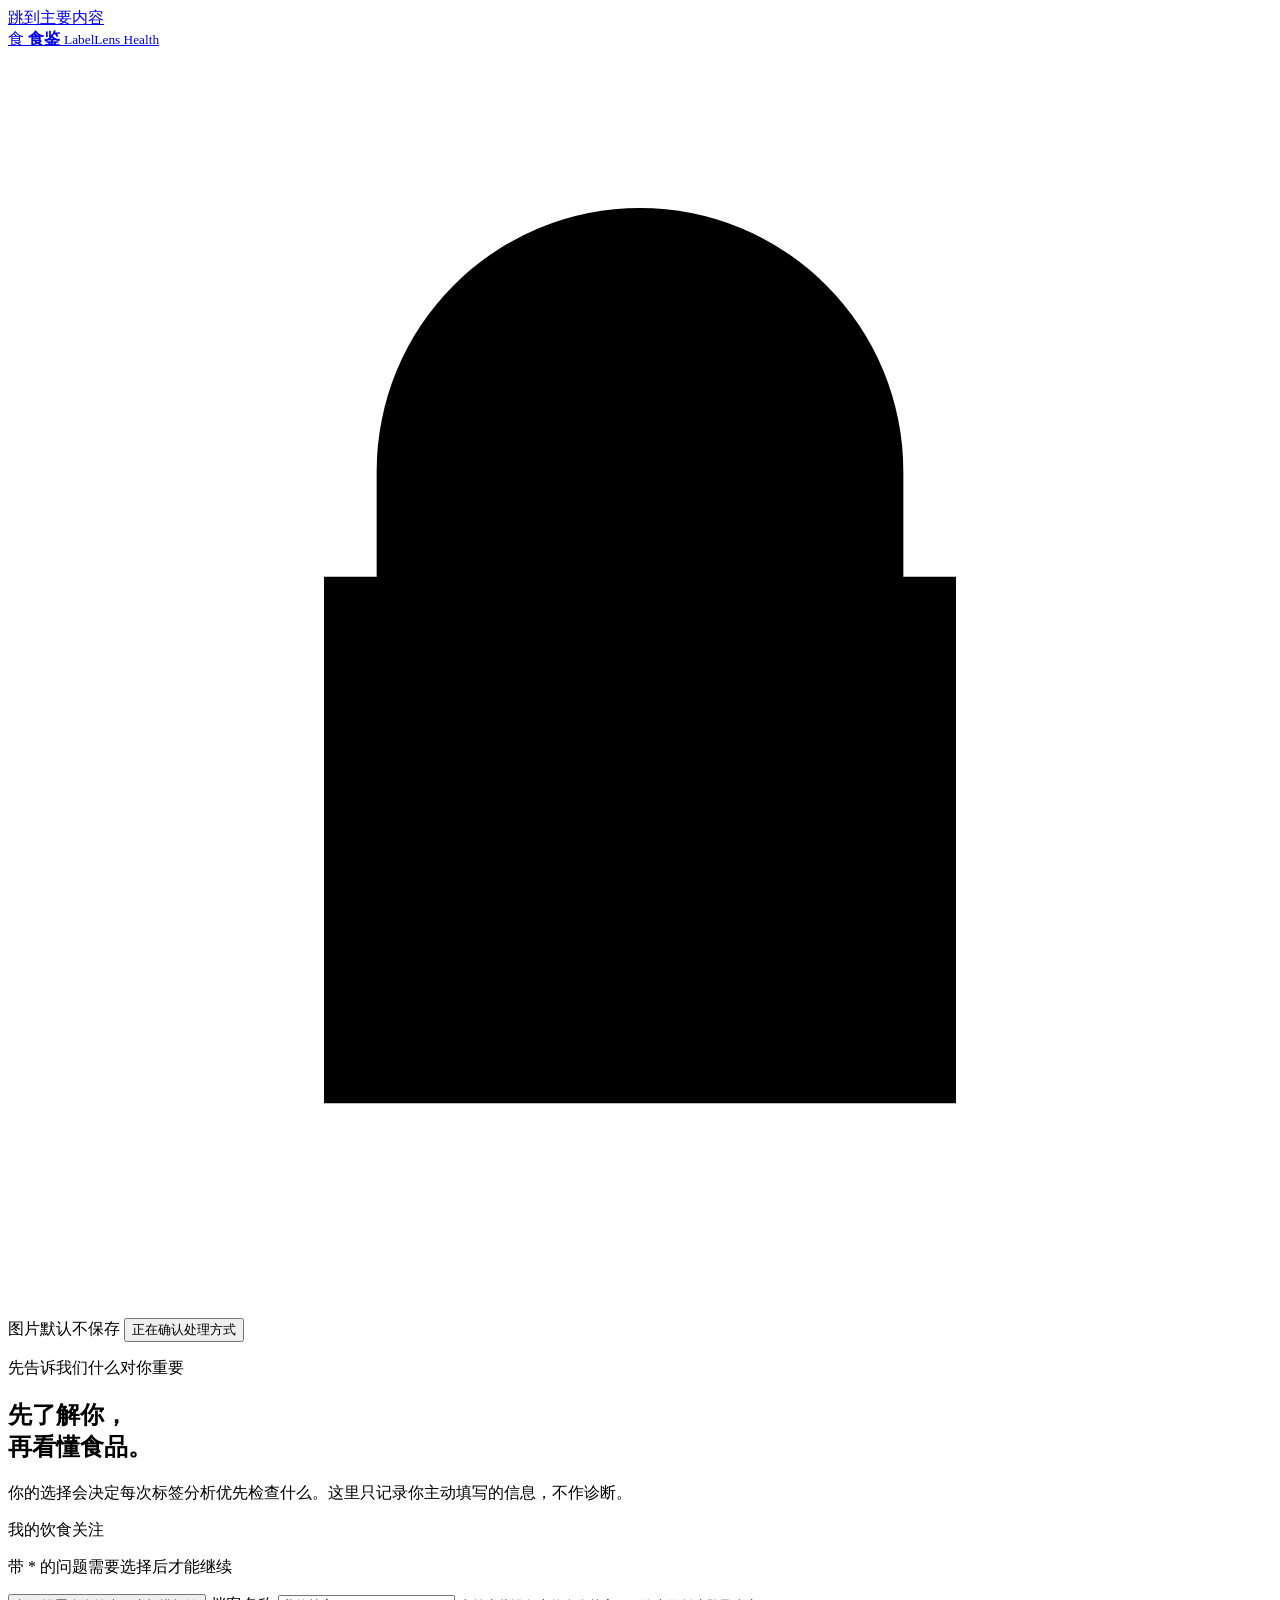
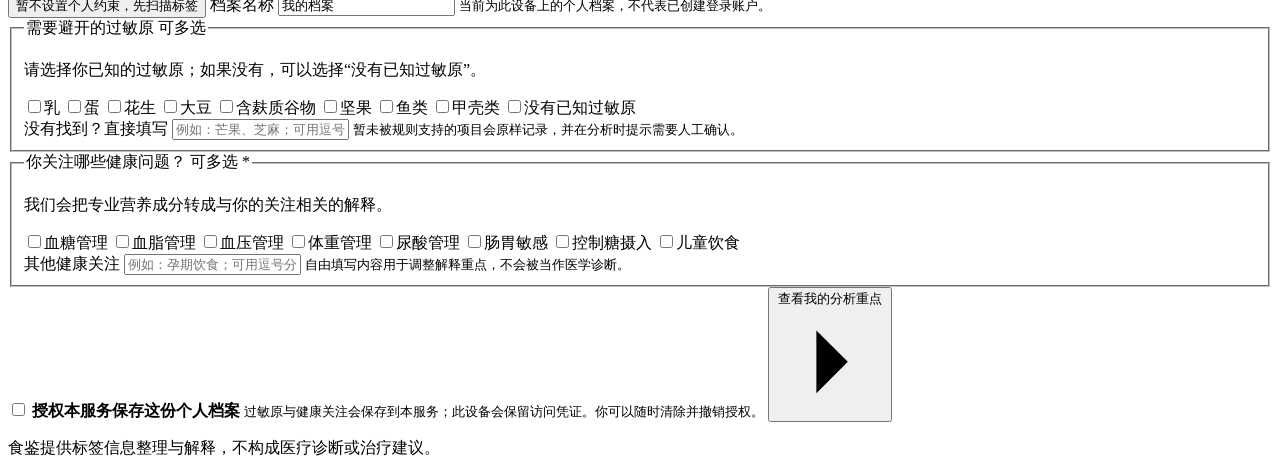
==== src/food_label_agent/web/static/index.html @ febf92be "Harden production safety and alternative evidence" ====
<!--
THESIS: 食鉴把一次食品标签识别变成轻盈、可回看的个人检查流程，拒绝把复杂安全判断压成一个分数。
OWN-WORLD: Bright health-log surfaces use soft white cards, charcoal type, acid-lime actions, and small cyan/coral/lilac data accents on a pale cool canvas.
STORY: The user sets constraints, scans a label, confirms the evidence, then reads the result in plain language.
FIRST VIEWPORT: The profile step leads with one clear promise and a compact two-column setup card; the scan step leads with a vivid lime action and a large label workspace.
FORM: Rounded mobile-health cards, gentle separators, compact pills, and a floating bottom dock make every state feel like one calm personal dashboard.
-->
<!doctype html>
<html lang="zh-CN">
  <head>
    <meta charset="utf-8">
    <meta name="viewport" content="width=device-width, initial-scale=1">
    <meta name="description" content="上传食品标签，确认识别文字，再进行基于证据的健康信息解释。">
    <title>食鉴 · 食品标签健康解释</title>
    <link rel="icon" href="/static/favicon.svg" type="image/svg+xml">
    <link rel="stylesheet" href="/static/styles.css?v=health-dashboard-11">
    <script src="/static/app.js?v=health-dashboard-11" defer></script>
  </head>
  <body>
    <a class="skip-link" href="#main-content">跳到主要内容</a>

    <header class="topbar">
      <a class="brand" href="/" aria-label="食鉴首页">
        <span class="brand-mark" aria-hidden="true">食</span>
        <span>
          <strong>食鉴</strong>
          <small>LabelLens Health</small>
        </span>
      </a>

      <div class="topbar-status" aria-label="平台状态">
        <span class="privacy-mark" data-privacy-status>
          <svg viewBox="0 0 24 24" aria-hidden="true">
            <path d="M7 10V8a5 5 0 0 1 10 0v2m-11 0h12v10H6V10Zm6 4v3" />
          </svg>
          图片默认不保存
        </span>
        <button class="demo-mark" id="ocr-status" type="button" aria-label="重新检测图片处理方式">正在确认处理方式</button>
      </div>
    </header>

    <main id="main-content" tabindex="-1">
      <section class="profile-onboarding" id="profile-onboarding" aria-labelledby="profile-title">
        <div class="profile-intro">
          <p class="eyebrow">先告诉我们什么对你重要</p>
          <h1 id="profile-title">先了解你，<br>再看懂食品。</h1>
          <p>你的选择会决定每次标签分析优先检查什么。这里只记录你主动填写的信息，不作诊断。</p>
        </div>

        <form class="profile-form" id="profile-form" novalidate>
          <div class="profile-form-heading">
            <span>我的饮食关注</span>
            <p>带 * 的问题需要选择后才能继续</p>
          </div>
          <button class="text-button profile-skip" id="skip-profile-setup" type="button">
            暂不设置个人约束，先扫描标签
          </button>

          <label class="profile-name-field" for="profile-name">
            <span>档案名称</span>
            <input id="profile-name" name="profile-name" type="text" maxlength="32" value="我的档案" autocomplete="nickname">
            <small>当前为此设备上的个人档案，不代表已创建登录账户。</small>
          </label>

          <fieldset class="profile-fieldset">
            <legend>需要避开的过敏原 <span>可多选</span></legend>
            <p class="field-question">请选择你已知的过敏原；如果没有，可以选择“没有已知过敏原”。</p>
            <div class="choice-grid choice-grid--allergens">
              <label class="choice-chip"><input type="checkbox" name="profile-allergen" value="milk"><span>乳</span></label>
              <label class="choice-chip"><input type="checkbox" name="profile-allergen" value="egg"><span>蛋</span></label>
              <label class="choice-chip"><input type="checkbox" name="profile-allergen" value="peanut"><span>花生</span></label>
              <label class="choice-chip"><input type="checkbox" name="profile-allergen" value="soy"><span>大豆</span></label>
              <label class="choice-chip"><input type="checkbox" name="profile-allergen" value="gluten"><span>含麸质谷物</span></label>
              <label class="choice-chip"><input type="checkbox" name="profile-allergen" value="tree_nut"><span>坚果</span></label>
              <label class="choice-chip"><input type="checkbox" name="profile-allergen" value="fish"><span>鱼类</span></label>
              <label class="choice-chip"><input type="checkbox" name="profile-allergen" value="crustacean"><span>甲壳类</span></label>
              <label class="choice-chip choice-chip--none"><input type="checkbox" id="no-known-allergens" value="none"><span>没有已知过敏原</span></label>
            </div>
            <label class="custom-entry" for="custom-allergens">
              <span>没有找到？直接填写</span>
              <input id="custom-allergens" type="text" maxlength="160" placeholder="例如：芒果、芝麻；可用逗号分隔">
              <small>暂未被规则支持的项目会原样记录，并在分析时提示需要人工确认。</small>
            </label>
          </fieldset>

          <fieldset class="profile-fieldset">
            <legend>你关注哪些健康问题？ <span>可多选 *</span></legend>
            <p class="field-question">我们会把专业营养成分转成与你的关注相关的解释。</p>
            <div class="choice-grid choice-grid--health">
              <label class="choice-chip"><input type="checkbox" name="health-concern" value="blood_sugar"><span>血糖管理</span></label>
              <label class="choice-chip"><input type="checkbox" name="health-concern" value="blood_lipids"><span>血脂管理</span></label>
              <label class="choice-chip"><input type="checkbox" name="health-concern" value="blood_pressure"><span>血压管理</span></label>
              <label class="choice-chip"><input type="checkbox" name="health-concern" value="weight"><span>体重管理</span></label>
              <label class="choice-chip"><input type="checkbox" name="health-concern" value="uric_acid"><span>尿酸管理</span></label>
              <label class="choice-chip"><input type="checkbox" name="health-concern" value="gut"><span>肠胃敏感</span></label>
              <label class="choice-chip"><input type="checkbox" name="health-concern" value="sugar_control"><span>控制糖摄入</span></label>
              <label class="choice-chip"><input type="checkbox" name="health-concern" value="child"><span>儿童饮食</span></label>
            </div>
            <label class="custom-entry" for="custom-health-concerns">
              <span>其他健康关注</span>
              <input id="custom-health-concerns" type="text" maxlength="160" placeholder="例如：孕期饮食；可用逗号分隔">
              <small>自由填写内容用于调整解释重点，不会被当作医学诊断。</small>
            </label>
          </fieldset>

          <label class="profile-consent" for="remember-profile">
            <input id="remember-profile" type="checkbox">
            <span>
              <strong>授权本服务保存这份个人档案</strong>
              <small>过敏原与健康关注会保存到本服务；此设备会保留访问凭证。你可以随时清除并撤销授权。</small>
            </span>
          </label>
          <p class="profile-error" id="profile-error" hidden role="alert"></p>
          <button class="button button--primary profile-submit" type="submit">
            <span id="profile-submit-label">查看我的分析重点</span>
            <svg viewBox="0 0 24 24" aria-hidden="true"><path d="m9 5 7 7-7 7" /></svg>
          </button>
        </form>
      </section>

      <section class="advice-preview" id="advice-preview" hidden aria-labelledby="advice-title">
        <div class="advice-heading">
          <p class="eyebrow">个人分析方案</p>
          <h1 id="advice-title">我们会这样<br>帮你看标签。</h1>
          <p>这是根据你的选择生成的分析重点。拍摄具体食品后，才能判断标签是否与你的设置冲突。</p>
        </div>
        <div class="advice-sheet">
          <div class="advice-profile-line">
            <span id="advice-profile-name">我的档案</span>
            <button class="text-button" id="edit-profile-from-advice" type="button">返回修改</button>
          </div>
          <section aria-labelledby="advice-allergen-title">
            <h2 id="advice-allergen-title">首先检查必须避开的成分</h2>
            <div class="profile-tag-list" id="advice-allergens"></div>
          </section>
          <section aria-labelledby="advice-focus-title">
            <h2 id="advice-focus-title">重点读懂这些信息</h2>
            <div class="focus-list" id="advice-focus-list"></div>
          </section>
          <p class="advice-boundary">这些提示用于帮助你阅读标签，不构成医疗诊断、治疗建议或个体化营养处方。</p>
          <button class="button button--primary" id="continue-to-scan" type="button">
            按这些设置开始识别
            <svg viewBox="0 0 24 24" aria-hidden="true"><path d="m9 5 7 7-7 7" /></svg>
          </button>
        </div>
      </section>

      <div class="hero-layout" id="hero-layout" hidden>
        <section class="intro" aria-labelledby="page-title">
          <p class="eyebrow">食品标签解释</p>
          <h1 id="page-title">看懂标签，<br>再决定吃什么。</h1>
          <p class="intro-copy">确认本次使用的个人设置，再拍下配料表进行识别。</p>
          <section class="scan-profile-summary" aria-labelledby="scan-profile-title">
            <div>
              <span>本次分析依据</span>
              <h2 id="scan-profile-title">我的档案</h2>
            </div>
            <button class="text-button" id="edit-profile-from-scan" type="button">修改</button>
            <dl>
              <div><dt>需要避开</dt><dd id="scan-allergen-summary">待设置</dd></div>
              <div><dt>健康关注</dt><dd id="scan-health-summary">待设置</dd></div>
            </dl>
          </section>
          <button class="button button--hero" id="hero-upload-button" type="button">
            拍照或上传标签
            <svg viewBox="0 0 24 24" aria-hidden="true"><path d="m9 5 7 7-7 7" /></svg>
          </button>
          <p class="intro-note">支持配料表、营养成分表与过敏原提示</p>
        </section>

        <section class="workbench" id="workspace" aria-label="食品标签上传与校对工作区">
        <div class="proof-column">
          <div class="proof-header">
            <div>
              <span class="section-index">01</span>
              <h2 id="proof-title">把标签放进来</h2>
            </div>
            <span class="proof-state" id="proof-state">等待图片</span>
          </div>

          <div class="proof-sheet" id="proof-sheet">
            <div class="crop-mark crop-mark--tl" aria-hidden="true"></div>
            <div class="crop-mark crop-mark--tr" aria-hidden="true"></div>
            <div class="crop-mark crop-mark--bl" aria-hidden="true"></div>
            <div class="crop-mark crop-mark--br" aria-hidden="true"></div>

            <label class="drop-zone" id="drop-zone" for="label-image">
              <input
                id="label-image"
                name="image"
                type="file"
                accept="image/jpeg,image/png,image/webp,image/heic,image/heif"
              >
              <span class="package-visual" aria-hidden="true">
                <img src="/static/assets/label-pouch.png?v=editorial-bento-1" alt="" width="1122" height="1402" loading="lazy" decoding="async">
              </span>
              <span class="upload-copy">
                <span class="upload-symbol" aria-hidden="true">
                  <svg viewBox="0 0 32 32">
                    <path d="M16 22V6m0 0-6 6m6-6 6 6M6 20v6h20v-6" />
                  </svg>
                </span>
                <strong>拍照或上传</strong>
                <span>让配料文字清晰入镜</span>
                <span class="file-rules">JPG · PNG · WEBP · HEIC · 最大 10 MB</span>
              </span>
            </label>

            <div class="image-stage" id="image-stage" hidden>
              <img
                id="label-preview"
                src="[data-uri]"
                alt="待识别的食品标签预览"
              >
              <div class="annotation-layer" id="annotation-layer" aria-label="OCR 字段位置"></div>
              <a
                class="view-full-image"
                id="view-full-image"
                href="[data-uri]"
                target="_blank"
                rel="noopener noreferrer"
              >查看完整原图</a>
              <button class="replace-image" id="replace-image" type="button">更换图片</button>
            </div>

            <div class="processing" id="processing" hidden aria-live="polite">
              <span class="processing-line" aria-hidden="true"></span>
              <strong>正在建立标签校样</strong>
              <span>读取版面、配料和过敏原声明…</span>
            </div>
          </div>

          <div class="proof-footnotes">
            <p class="proof-note" id="ocr-proof-note"><strong>演示版</strong> · OCR 结果仅用于测试交互</p>
            <p class="privacy-note" data-privacy-status>图片默认不保存</p>
          </div>

          <div class="error-state" id="error-state" hidden role="alert">
            <strong>没有完成识别</strong>
            <p id="error-message"></p>
            <button class="text-button" id="retry-button" type="button">重新尝试</button>
          </div>
        </div>

        <aside class="review-rail" id="review-rail" aria-labelledby="review-title" hidden>
          <div class="review-heading">
            <h2 id="review-title">确认识别文字</h2>
            <span class="review-count" id="review-count">0 项</span>
          </div>

          <form id="confirmation-form" hidden novalidate>
            <div class="field-list" id="field-list"></div>

            <div class="confirmation-actions">
              <button class="button button--primary" id="confirm-button" type="submit">
                确认识别文字
                <svg viewBox="0 0 24 24" aria-hidden="true">
                  <path d="m9 5 7 7-7 7" />
                </svg>
              </button>
            </div>
          </form>

          <div class="result-state" id="result-state" hidden tabindex="-1">
            <span class="result-symbol" aria-hidden="true">✓</span>
            <div>
              <h3>识别文字已确认</h3>
              <p id="result-message">已完成确认。</p>
            </div>
          </div>

          <div class="rail-error" id="rail-error" hidden role="alert" tabindex="-1">
            <strong>这一步没有完成</strong>
            <p id="rail-error-message"></p>
          </div>

          <section class="constraint-step" id="constraint-step" hidden aria-labelledby="constraint-title">
            <div class="step-context-row">
              <p class="step-context">标签文字已确认 · 下一步</p>
              <button class="step-back" id="edit-label" type="button">
                <svg viewBox="0 0 24 24" aria-hidden="true"><path d="m15 5-7 7 7 7" /></svg>
                返回编辑标签
              </button>
            </div>
            <h2 id="constraint-title">本次使用这些设置</h2>
            <p class="constraint-intro">以下内容来自你的个人档案。确认无误后直接检查当前标签。</p>
            <dl class="constraint-profile-summary">
              <div>
                <dt>需要避开</dt>
                <dd id="constraint-allergen-summary-text">待设置</dd>
              </div>
              <div>
                <dt>健康关注</dt>
                <dd id="health-focus-summary-text">待设置</dd>
              </div>
            </dl>
            <form id="constraint-form">
              <fieldset class="constraint-options" hidden>
                <legend class="sr-only">选择需要避开的过敏原</legend>
                <label class="constraint-option">
                  <input type="checkbox" name="constraint" value="milk">
                  <span>乳</span>
                </label>
                <label class="constraint-option">
                  <input type="checkbox" name="constraint" value="egg">
                  <span>蛋</span>
                </label>
                <label class="constraint-option">
                  <input type="checkbox" name="constraint" value="peanut">
                  <span>花生</span>
                </label>
                <label class="constraint-option">
                  <input type="checkbox" name="constraint" value="soy">
                  <span>大豆</span>
                </label>
                <label class="constraint-option">
                  <input type="checkbox" name="constraint" value="gluten">
                  <span>麸质</span>
                </label>
                <label class="constraint-option">
                  <input type="checkbox" name="constraint" value="tree_nut">
                  <span>坚果</span>
                </label>
                <label class="constraint-option">
                  <input type="checkbox" name="constraint" value="fish">
                  <span>鱼类</span>
                </label>
                <label class="constraint-option">
                  <input type="checkbox" name="constraint" value="crustacean">
                  <span>甲壳类</span>
                </label>
              </fieldset>
              <fieldset class="nutrition-limit" id="nutrition-limit" hidden>
                <legend>营养上限 <span>可选</span></legend>
                <div class="nutrition-limit-grid">
                  <label>
                    <span>营养成分</span>
                    <select id="nutrition-key" name="nutrition-key">
                      <option value="">不设置</option>
                    </select>
                  </label>
                  <label>
                    <span>不超过</span>
                    <span class="measurement-input">
                      <input id="nutrition-threshold" name="nutrition-threshold" type="number" min="0" step="any" inputmode="decimal" disabled>
                      <output id="nutrition-unit">无</output>
                    </span>
                  </label>
                </div>
                <p id="nutrition-basis-note">按已确认包装口径比较，不自动换算。</p>
              </fieldset>
              <section class="memory-control" aria-labelledby="memory-title" hidden>
                <label class="memory-opt-in" for="remember-constraints">
                  <input id="remember-constraints" type="checkbox">
                  <span>
                    <strong id="memory-title">在此设备记住这些约束</strong>
                    <small>仅保存你明确选择的项目，不保存图片、对话或系统推断。</small>
                  </span>
                </label>
                <div class="memory-saved" id="memory-saved" hidden>
                  <div class="memory-saved-heading">
                    <strong>已保存的约束</strong>
                    <button class="text-button" id="revoke-memory" type="button">清除全部并撤销授权</button>
                  </div>
                  <ul id="memory-list"></ul>
                </div>
                <p class="memory-status" id="memory-status" role="status"></p>
              </section>
              <p class="constraint-error" id="constraint-error" hidden>请至少选择一项。</p>
              <button class="button button--primary" id="evaluate-button" type="submit">
                <span id="evaluate-button-label">使用这些设置检查</span>
                <svg viewBox="0 0 24 24" aria-hidden="true"><path d="m9 5 7 7-7 7" /></svg>
                <span
                  class="evaluation-progress"
                  id="evaluation-progress"
                  role="progressbar"
                  aria-label="结论评估进度"
                  aria-valuemin="0"
                  aria-valuemax="100"
                  aria-valuenow="0"
                  hidden
                ></span>
              </button>
              <button class="text-button constraint-profile-edit" id="modify-profile-in-review" type="button">修改个人设置</button>
            </form>
          </section>

          <section class="safety-result" id="safety-result" hidden tabindex="-1" aria-labelledby="safety-title">
            <div class="risk-heading">
              <span class="risk-symbol" id="risk-symbol" aria-hidden="true">!</span>
              <div>
                <p class="risk-kicker" id="risk-kicker">规则评估结果</p>
                <h2 id="safety-title">当前信息不足</h2>
              </div>
            </div>
            <p class="risk-summary" id="risk-summary"></p>
            <section class="decision-support" aria-label="食用量换算与关键营养信息">
              <div class="portion-guidance">
                <p id="portion-kind">正在判断份量来源</p>
                <strong id="portion-value">正在读取标签份量</strong>
                <span id="portion-note">这里只按包装标示口径换算，不提供个体化食用量建议。</span>
                <label class="portion-category-prompt" id="portion-category-prompt" for="portion-category" hidden>
                  <span>替代品食品类别</span>
                  <select id="portion-category" aria-describedby="portion-note"></select>
                </label>
                <dl class="portion-evidence">
                  <div>
                    <dt>包装信息</dt>
                    <dd id="portion-package-note">正在核对</dd>
                  </div>
                  <div>
                    <dt>换算依据</dt>
                    <dd id="portion-confidence">正在核对</dd>
                  </div>
                </dl>
                <div class="portion-controls" id="portion-controls" hidden>
                  <div class="portion-presets" id="portion-presets" aria-label="快速选择食用份量">
                    <button type="button" data-portion-multiplier="0.5">半个标示口径</button>
                    <button type="button" data-portion-multiplier="1">标示口径</button>
                    <button type="button" data-portion-multiplier="2">两倍标示口径</button>
                  </div>
                  <label class="portion-input-label" for="portion-amount">
                    <span>本次吃多少</span>
                    <span class="portion-input-wrap">
                      <input id="portion-amount" type="number" inputmode="decimal" autocomplete="off" aria-describedby="portion-error portion-assessment">
                      <span id="portion-unit" aria-hidden="true">克</span>
                    </span>
                  </label>
                  <p class="portion-error" id="portion-error" role="alert" hidden></p>
                  <p class="portion-assessment" id="portion-assessment" role="status" hidden></p>
                </div>
              </div>
              <div class="nutrition-snapshot">
                <div class="nutrition-snapshot-heading">
                  <h3>与你关注相关的标签数值</h3>
                  <span id="nutrition-basis-label">等待标签口径</span>
                </div>
                <div class="nutrition-stat-list" id="nutrition-stat-list"></div>
                <p class="nutrition-stat-empty" id="nutrition-stat-empty" hidden></p>
              </div>
            </section>
            <h3 class="decision-reason-title">为什么是这个结论</h3>
            <dl class="risk-facts">
              <div>
                <dt>标签事实</dt>
                <dd id="matched-text">未显示</dd>
              </div>
              <div>
                <dt>与你的设置</dt>
                <dd id="matched-constraint">未显示</dd>
              </div>
              <div>
                <dt>证据位置</dt>
                <dd id="matched-location">未显示</dd>
              </div>
            </dl>
            <div class="additional-findings" id="additional-findings" hidden></div>
            <section class="additive-results" id="additive-results" aria-labelledby="additive-results-title" hidden>
              <div class="additive-results-heading">
                <h3 id="additive-results-title">添加剂说明</h3>
                <span id="additive-results-count">0 项</span>
              </div>
              <p class="additive-results-summary">先看健康结论：在对应食品类别中按 GB 2760 规定用量使用的添加剂，不应仅因名称出现就判断“有害”。下方分别说明能否按标准放心食用，以及需要注意的边界。</p>
              <div id="additive-result-list"></div>
            </section>
            <section class="claim-results" id="claim-results" aria-labelledby="claim-results-title" hidden>
              <div class="claim-results-heading">
                <h3 id="claim-results-title">包装声称核对</h3>
                <span id="claim-results-count">0 项</span>
              </div>
              <div class="claim-result-list" id="claim-result-list"></div>
            </section>
            <div class="evidence-panel" id="evidence-panel">
              <details id="evidence-details">
                <summary>
                  <span>查看判断依据</span>
                  <span class="evidence-status" id="evidence-status">正在核对</span>
                </summary>
                <div class="evidence-body">
                  <p class="evidence-intro" id="evidence-intro"></p>
                  <ol class="citation-list" id="citation-list"></ol>
                  <p class="evidence-empty" id="evidence-empty" role="status" hidden></p>
                </div>
              </details>
            </div>
            <p class="scope-note" id="scope-note">结果仅基于当前已确认标签，不等于医疗建议或绝对安全保证。</p>
            <section class="alternative-discovery" id="alternative-discovery" hidden aria-labelledby="alternative-title">
              <div class="alternative-heading">
                <div>
                  <p>同一套约束 · 独立复核</p>
                  <h3 id="alternative-title">通过约束复核的同用途备选</h3>
                </div>
                <span id="alternative-count">尚未查找</span>
              </div>
              <p class="alternative-intro">系统会根据当前商品自动确定替代用途，先找同类别商品，不足时再扩展到相近食用场景。优先使用已复核的品牌官网和中国大陆官方旗舰店资料，数据较少的类别会补充有标签图像和版本记录的实时目录。每件候选仍会重新检查你的硬性约束；营养数据只用于解释排序，不会因为少列一个非强制营养项目就直接淘汰。</p>
              <div class="alternative-target" id="alternative-target">
                <span>本次替代目标</span>
                <strong id="alternative-target-name">正在根据标签识别</strong>
                <p id="alternative-target-reason">识别完成后将自动查找，不需要你先选类别。</p>
                <button class="text-button" id="edit-alternative-target" type="button" aria-expanded="false">识别不对？更改</button>
              </div>
              <div class="alternative-controls">
                <label for="alternative-category" id="alternative-category-correction" hidden>
                  <span>更正替代目标</span>
                  <select id="alternative-category">
                    <option value="">请选择</option>
                    <optgroup label="主食与烘焙">
                      <option value="biscuit">饼干与曲奇</option>
                      <option value="bread">面包与烘焙食品</option>
                      <option value="breakfast_cereal">早餐谷物与麦片</option>
                      <option value="instant_noodles">方便面与即食面</option>
                    </optgroup>
                    <optgroup label="饮品与乳制品">
                      <option value="drink">饮品</option>
                      <option value="dairy">乳制品</option>
                    </optgroup>
                    <optgroup label="零食与甜食">
                      <option value="snack">膨化零食与脆片</option>
                      <option value="confectionery">糖果与巧克力</option>
                    </optgroup>
                    <optgroup label="即食与冷藏冷冻">
                      <option value="prepared_meal">方便食品与预制菜</option>
                      <option value="frozen_food">速冻食品</option>
                      <option value="processed_meat">肉制品</option>
                      <option value="seafood">水产制品</option>
                    </optgroup>
                    <optgroup label="调味与长保质期">
                      <option value="sauce_condiment">酱料与调味品</option>
                      <option value="canned_food">罐头食品</option>
                    </optgroup>
                  </select>
                </label>
                <button class="button button--secondary" id="find-alternatives" type="button">重新查找同用途替代品</button>
              </div>
              <p class="alternative-source" id="alternative-source">数据来源将在查找后显示。</p>
              <p class="alternative-status" id="alternative-status" role="status"></p>
              <div id="alternative-results" hidden>
                <div class="alternative-list" id="alternative-list"></div>
                <button class="button button--secondary alternative-show-more" id="alternative-show-more" type="button" aria-expanded="false" hidden>查看更多</button>
                <div class="alternative-comparison" id="alternative-comparison" hidden>
                  <strong>可同口径比较的营养信息</strong>
                  <div id="alternative-comparison-list"></div>
                </div>
                <details class="alternative-exclusions" id="alternative-exclusions" hidden>
                  <summary>查看被约束或证据规则排除的候选</summary>
                  <ul id="alternative-exclusion-list"></ul>
                </details>
              </div>
            </section>
            <button class="text-button" id="change-constraints" type="button">修改个人设置</button>
          </section>
        </aside>
        </section>
      </div>

      <section class="account-view" id="history-view" hidden aria-labelledby="history-title">
        <div id="history-index">
          <header class="account-view-heading">
            <div>
              <p>仅保存结构化摘要</p>
              <h1 id="history-title">历史识别记录</h1>
            </div>
            <button class="text-button" id="clear-scan-history" type="button">清除本设备记录</button>
          </header>
          <p class="account-view-intro">这里不会保存你上传的标签图片，只保留商品名称、识别时间、结果和用于理解结果的少量标签数值。</p>
          <p class="account-empty" id="history-empty">还没有历史记录。完成一次标签判断后，会在这里留下摘要。</p>
          <ol class="history-list" id="history-list"></ol>
        </div>

        <section class="history-detail" id="history-detail" hidden aria-labelledby="history-detail-title">
          <button class="history-detail-back" id="history-detail-back" type="button">
            <svg viewBox="0 0 24 24" aria-hidden="true"><path d="m15 5-7 7 7 7" /></svg>
            返回历史记录
          </button>
          <header class="history-detail-heading">
            <div>
              <p>当时保存的结构化结果</p>
              <h1 id="history-detail-title">未命名食品</h1>
              <time id="history-detail-time"></time>
            </div>
            <strong class="history-detail-outcome" id="history-detail-outcome">需要确认包装信息</strong>
          </header>
          <p class="history-detail-summary" id="history-detail-summary"></p>
          <dl class="history-detail-facts" id="history-detail-facts"></dl>
          <div class="history-detail-groups">
            <section aria-labelledby="history-detail-nutrition-title">
              <h2 id="history-detail-nutrition-title">当时保留的标签数值</h2>
              <ul id="history-detail-nutrition"></ul>
            </section>
            <section aria-labelledby="history-detail-focus-title">
              <h2 id="history-detail-focus-title">当时使用的健康关注</h2>
              <ul id="history-detail-focus"></ul>
            </section>
          </div>
          <p class="history-detail-boundary">这里只展示当时保存在此设备上的摘要，不包含上传图片，也不会重新运行或补写当时的分析。</p>
        </section>
      </section>

      <section class="account-view" id="user-view" hidden aria-labelledby="user-view-title">
        <header class="health-dashboard-header">
          <div>
            <p>今天，继续了解自己的选择</p>
            <h1 id="user-view-title"><span id="user-profile-name">我的档案</span>的健康主页</h1>
          </div>
          <button class="dashboard-profile-button" id="edit-profile-from-user" type="button" aria-label="修改个人设置">
            <span aria-hidden="true">食</span>
            <strong>修改档案</strong>
          </button>
        </header>

        <div class="health-dashboard-grid">
          <section class="health-overview-panel" aria-labelledby="health-overview-title">
            <div class="dashboard-section-title">
              <div>
                <p>来自此设备的记录</p>
                <h2 id="health-overview-title">今日概览</h2>
              </div>
              <span id="dashboard-today-label">今天</span>
            </div>
            <div class="dashboard-deck-controls" aria-label="概览卡片控制">
              <p>第 <span id="dashboard-deck-current">1</span> 张，共 4 张</p>
            </div>
            <div class="dashboard-deck-shell">
              <button class="dashboard-deck-arrow dashboard-deck-arrow--prev" id="dashboard-deck-prev" type="button" aria-label="上一张概览卡片">
                <svg viewBox="0 0 24 24" aria-hidden="true"><path d="m15 5-7 7 7 7" /></svg>
              </button>
              <div class="dashboard-metric-grid" id="dashboard-metric-grid" role="region" aria-roledescription="卡片组" aria-label="今日概览，使用左右方向键切换">
              <button class="dashboard-metric dashboard-metric--scan" type="button" data-dashboard-action="history" aria-label="查看食品识别历史">
                <span class="dashboard-metric-head">
                  <span class="dashboard-metric-icon" aria-hidden="true"><svg viewBox="0 0 24 24"><path d="M8 4H5a1 1 0 0 0-1 1v3m12-4h3a1 1 0 0 1 1 1v3M8 20H5a1 1 0 0 1-1-1v-3m12 4h3a1 1 0 0 0 1-1v-3M8 9h8v6H8z"/></svg></span>
                  <span class="dashboard-metric-title"><small>识别档案</small><span>食品识别</span></span>
                  <strong id="dashboard-scan-count">0 次</strong>
                </span>
                <span class="dashboard-metric-body"><span><small>最近识别</small><span id="dashboard-scan-note">暂无识别摘要</span></span><span class="dashboard-metric-action">查看历史 <b aria-hidden="true">→</b></span></span>
              </button>
              <button class="dashboard-metric dashboard-metric--records" type="button" data-dashboard-action="record" aria-label="添加一次健康记录">
                <span class="dashboard-metric-head">
                  <span class="dashboard-metric-icon" aria-hidden="true"><svg viewBox="0 0 24 24"><path d="M8 5h8M9 3h6v4H9zM7 5H5v16h14V5h-2M12 10v6m-3-3h6"/></svg></span>
                  <span class="dashboard-metric-title"><small>自主管理</small><span>主动记录</span></span>
                  <strong id="dashboard-health-count">0 条</strong>
                </span>
                <span class="dashboard-metric-body"><span><small>最近记录</small><span id="dashboard-health-note">等待第一条记录</span></span><span class="dashboard-metric-action">添加记录 <b aria-hidden="true">＋</b></span></span>
              </button>
              <button class="dashboard-metric dashboard-metric--latest" type="button" data-dashboard-action="latest" aria-label="查看最近健康数值">
                <span class="dashboard-metric-head">
                  <span class="dashboard-metric-icon" aria-hidden="true"><svg viewBox="0 0 24 24"><path d="M4 19V5m0 14h16M7 15l4-4 3 2 5-6"/><path d="m16 7 3 0 0 3"/></svg></span>
                  <span class="dashboard-metric-title"><small>最近填写</small><span id="dashboard-latest-label">最近数值</span></span>
                  <strong id="dashboard-latest-value">暂无</strong>
                </span>
                <span class="dashboard-metric-body"><span><small>记录说明</small><span id="dashboard-latest-note">由你主动填写</span></span><span class="dashboard-metric-action">查看变化 <b aria-hidden="true">→</b></span></span>
              </button>
              <button class="dashboard-metric dashboard-metric--focus" type="button" data-dashboard-action="profile" aria-label="修改健康关注设置">
                <span class="dashboard-metric-head">
                  <span class="dashboard-metric-icon" aria-hidden="true"><svg viewBox="0 0 24 24"><path d="M12 20s-7-4.4-7-10a4 4 0 0 1 7-2.6A4 4 0 0 1 19 10c0 5.6-7 10-7 10Z"/><path d="M8 12h2l1-2 2 4 1-2h2"/></svg></span>
                  <span class="dashboard-metric-title"><small>个人档案</small><span>健康关注</span></span>
                  <strong id="dashboard-focus-count">0 项</strong>
                </span>
                <span class="dashboard-metric-body"><span><small>当前关注</small><span id="dashboard-focus-note">尚未设置关注项</span></span><span class="dashboard-metric-action">修改档案 <b aria-hidden="true">→</b></span></span>
              </button>
              </div>
              <button class="dashboard-deck-arrow dashboard-deck-arrow--next" id="dashboard-deck-next" type="button" aria-label="下一张概览卡片">
                <svg viewBox="0 0 24 24" aria-hidden="true"><path d="m9 5 7 7-7 7" /></svg>
              </button>
            </div>
          </section>

          <section class="health-statistics-panel" aria-labelledby="health-statistics-title">
            <div class="statistics-heading">
              <div>
                <p>比较同一指标的变化，不用记录次数代替健康结论</p>
                <h2 id="health-statistics-title">健康趋势</h2>
              </div>
              <span class="statistics-range" id="health-statistics-range">最近 7 天</span>
            </div>
            <div class="health-period-switch" role="group" aria-label="统计时间范围">
              <button type="button" data-health-period="week" aria-pressed="true">周</button>
              <button type="button" data-health-period="month" aria-pressed="false">月</button>
              <button type="button" data-health-period="year" aria-pressed="false">年</button>
            </div>
            <div class="health-composition" aria-labelledby="health-composition-title">
              <div class="health-composition-summary">
                <span id="health-composition-title">记录项目构成</span>
                <strong><span id="health-ring-total">0</span> 条记录</strong>
                <p>按项目统计次数，不代表健康评分。</p>
              </div>
              <div class="health-ring-chart health-composition-bar" id="health-composition-bar" role="img" aria-label="所选时间内还没有健康记录"></div>
              <ul class="health-ring-legend" id="health-ring-legend" aria-label="记录项目图例"></ul>
            </div>
            <section class="activity-summary" aria-labelledby="scan-activity-title">
              <div><h3 id="scan-activity-title">食品识别活跃日</h3><span id="scan-activity-total">0 天</span></div>
              <p>有识别摘要的日期会被点亮</p>
              <div class="scan-activity-dots" id="scan-activity-dots" aria-label="所选周期的食品识别活跃日"></div>
            </section>
            <section class="activity-summary" aria-labelledby="health-activity-title">
              <div><h3 id="health-activity-title">本期数值趋势</h3><span id="health-activity-total">暂无趋势</span></div>
              <p>同一指标至少记录两次后，显示起点、最新值和变化</p>
              <div class="health-activity-chart health-value-trends" id="health-activity-chart" aria-label="所选周期内还没有可比较的健康趋势"></div>
              <p class="health-trend-advice" id="health-trend-advice">继续记录同一指标，形成趋势后会给出下一步建议。</p>
            </section>
            <p class="statistics-boundary">趋势建议用于帮助你继续观察和调整记录方式，不替代诊断、治疗或用药建议。</p>
          </section>
        </div>

        <section class="user-profile-summary" aria-labelledby="profile-summary-title">
          <div>
            <span>当前分析依据</span>
            <h2 id="profile-summary-title">我的食品关注</h2>
          </div>
          <dl>
            <div><dt>需要避开</dt><dd id="user-allergen-summary">待设置</dd></div>
            <div><dt>健康关注</dt><dd id="user-health-summary">待设置</dd></div>
          </dl>
        </section>

        <div class="health-change-layout">
          <section class="health-entry-panel" aria-labelledby="health-entry-title">
            <div class="health-section-heading">
              <div>
                <p>由你主动记录</p>
                <h2 id="health-entry-title">添加一次健康记录</h2>
              </div>
              <span>不作医疗判断</span>
            </div>
            <form id="health-entry-form" class="health-entry-form" novalidate>
              <label>
                <span>记录日期</span>
                <input id="health-entry-date" type="date" required>
              </label>
              <label>
                <span>记录项目</span>
                <select id="health-entry-metric" required>
                  <option value="weight">体重</option>
                  <option value="fasting_glucose">空腹血糖</option>
                  <option value="postprandial_glucose">餐后2小时血糖</option>
                  <option value="systolic_pressure">收缩压</option>
                  <option value="diastolic_pressure">舒张压</option>
                  <option value="total_cholesterol">总胆固醇</option>
                </select>
              </label>
              <label>
                <span>数值</span>
                <span class="health-value-field">
                  <input id="health-entry-value" type="number" inputmode="decimal" min="0.1" max="1000" step="0.1" required aria-describedby="health-entry-unit health-entry-error">
                  <span id="health-entry-unit">千克</span>
                </span>
              </label>
              <label class="health-note-field">
                <span>备注 <small>可选</small></span>
                <input id="health-entry-note" type="text" maxlength="80" placeholder="例如：晨起、饭后两小时">
              </label>
              <label class="health-consent" id="health-consent-row">
                <input id="health-storage-consent" type="checkbox">
                <span>我同意将健康变化记录保存在此设备。数据不会用于自动诊断，也不会与图片一起保存。</span>
              </label>
              <p class="health-entry-error" id="health-entry-error" role="alert" hidden></p>
              <button class="button button--primary" type="submit">保存这次记录</button>
            </form>
          </section>

          <section class="health-timeline-panel" aria-labelledby="health-timeline-title">
            <div class="health-section-heading">
              <div>
                <p>只比较同一指标</p>
                <h2 id="health-timeline-title">最近变化</h2>
              </div>
              <button class="text-button" id="clear-health-history" type="button">清除健康记录</button>
            </div>
            <p class="account-empty" id="health-empty">还没有健康变化记录。保存两次同一指标后，会显示与上次的数值差异。</p>
            <div class="health-trend-list" id="health-trend-list"></div>
            <ol class="health-record-list" id="health-record-list"></ol>
            <p class="health-boundary">这里只展示你输入的原始数值和时间变化，不判断“变好”或“变差”。如需解释，请咨询专业医疗人员。</p>
          </section>
        </div>
      </section>
    </main>

    <footer>
      <p>食鉴提供标签信息整理与解释，不构成医疗诊断或治疗建议。</p>
    </footer>

    <nav class="app-tabbar" id="app-tabbar" data-active-view="scan" aria-label="主要页面" hidden>
      <span class="app-tabbar-fluid" aria-hidden="true"></span>
      <button type="button" data-app-view="history">
        <span class="app-tabbar-icon"><svg viewBox="0 0 24 24" aria-hidden="true"><path d="M12 7v5l3 2m5-2a8 8 0 1 1-2.3-5.7M20 4v5h-5" /></svg></span>
        <span>历史记录</span>
      </button>
      <button class="app-tabbar-primary" type="button" data-app-view="scan" aria-current="page">
        <span class="app-tabbar-icon"><svg viewBox="0 0 24 24" aria-hidden="true"><path d="M4 9V5h4m8 0h4v4m0 6v4h-4M8 19H4v-4m4-6h8v6H8V9Z" /></svg></span>
        <span>拍照识别</span>
      </button>
      <button type="button" data-app-view="user">
        <span class="app-tabbar-icon"><svg viewBox="0 0 24 24" aria-hidden="true"><path d="M12 12a4 4 0 1 0 0-8 4 4 0 0 0 0 8Zm-7 8c.8-4 3.1-6 7-6s6.2 2 7 6" /></svg></span>
        <span>我的</span>
      </button>
    </nav>

    <div class="sr-only" id="live-region" aria-live="polite"></div>
  </body>
</html>
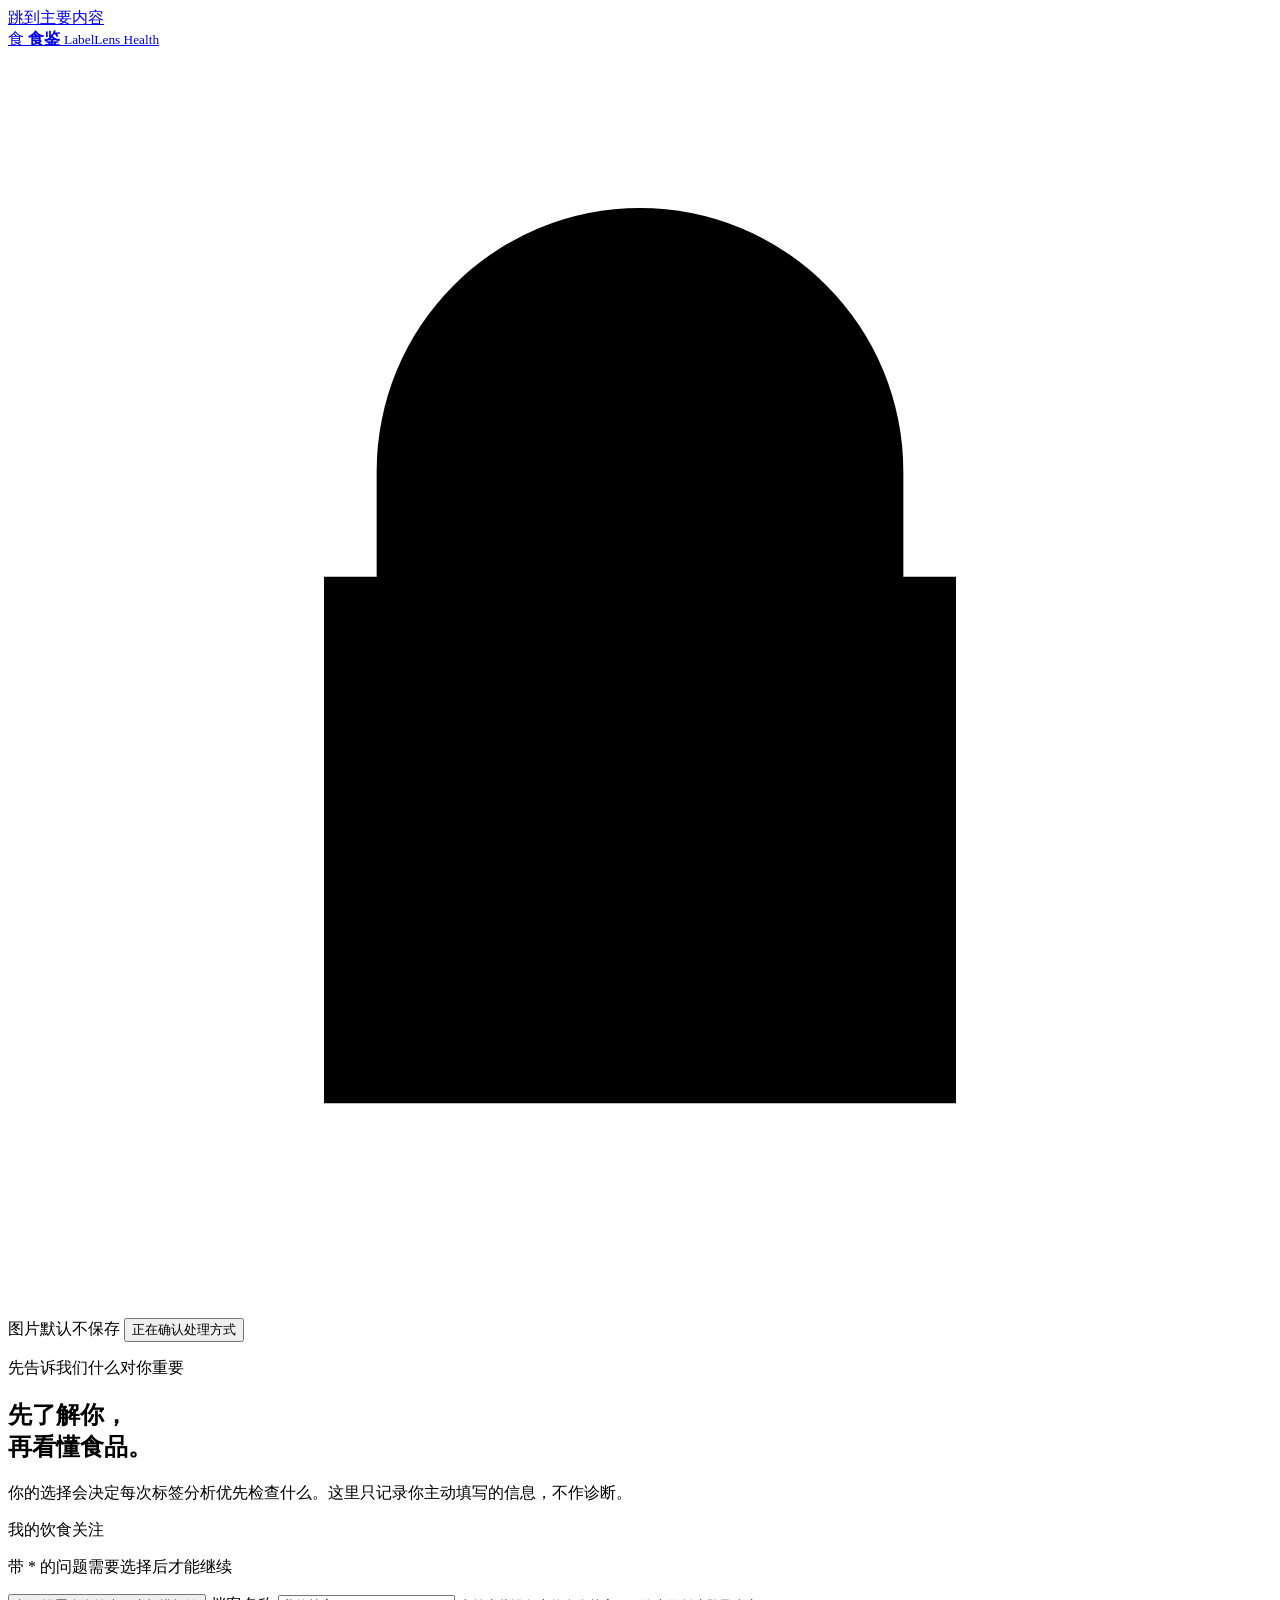
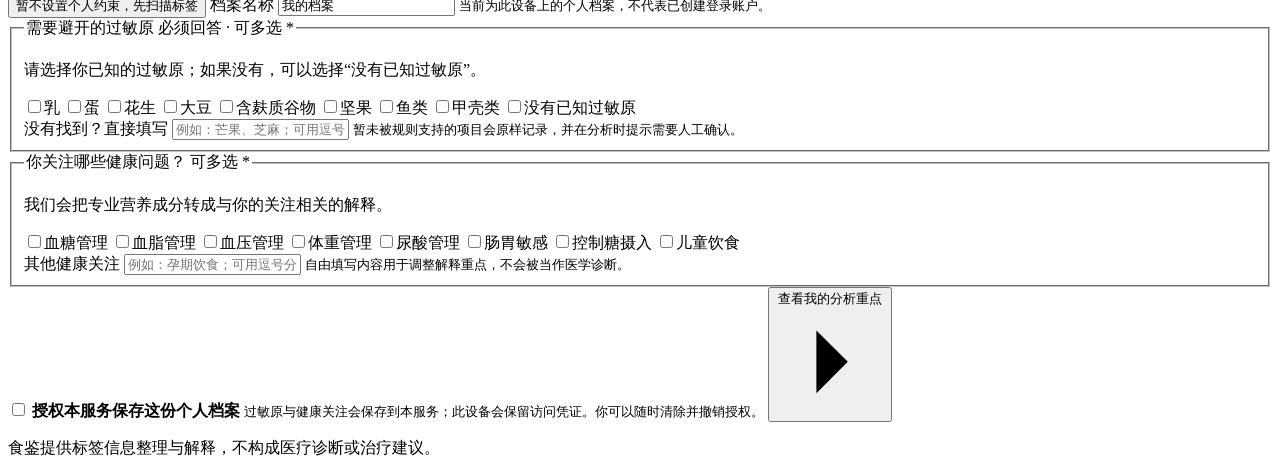
==== commit 289603ba: "fix: harden alternatives prepilot gate" ====
--- a/src/food_label_agent/web/static/index.html
+++ b/src/food_label_agent/web/static/index.html
@@ -13,8 +13,8 @@
     <meta name="description" content="上传食品标签，确认识别文字，再进行基于证据的健康信息解释。">
     <title>食鉴 · 食品标签健康解释</title>
     <link rel="icon" href="/static/favicon.svg" type="image/svg+xml">
-    <link rel="stylesheet" href="/static/styles.css?v=health-dashboard-11">
-    <script src="/static/app.js?v=health-dashboard-11" defer></script>
+    <link rel="stylesheet" href="/static/styles.css?v=text-issues-1">
+    <script src="/static/app.js?v=text-issues-1" defer></script>
   </head>
   <body>
     <a class="skip-link" href="#main-content">跳到主要内容</a>
@@ -63,7 +63,7 @@
           </label>
 
           <fieldset class="profile-fieldset">
-            <legend>需要避开的过敏原 <span>可多选</span></legend>
+            <legend>需要避开的过敏原 <span>必须回答 · 可多选 *</span></legend>
             <p class="field-question">请选择你已知的过敏原；如果没有，可以选择“没有已知过敏原”。</p>
             <div class="choice-grid choice-grid--allergens">
               <label class="choice-chip"><input type="checkbox" name="profile-allergen" value="milk"><span>乳</span></label>
@@ -192,7 +192,7 @@
                 accept="image/jpeg,image/png,image/webp,image/heic,image/heif"
               >
               <span class="package-visual" aria-hidden="true">
-                <img src="/static/assets/label-pouch.png?v=editorial-bento-1" alt="" width="1122" height="1402" loading="lazy" decoding="async">
+                <img src="/static/assets/label-pouch.webp?v=editorial-bento-2" alt="" width="1122" height="1402" loading="lazy" decoding="async">
               </span>
               <span class="upload-copy">
                 <span class="upload-symbol" aria-hidden="true">
@@ -249,6 +249,10 @@
           </div>
 
           <form id="confirmation-form" hidden novalidate>
+            <div class="review-priority" role="note">
+              <strong>先核对过敏原声明</strong>
+              <p>逐行检查“含有”“可能含有”和“同线生产”等内容。未识别到声明，不代表包装证明没有过敏原。</p>
+            </div>
             <div class="field-list" id="field-list"></div>
 
             <div class="confirmation-actions">
@@ -272,6 +276,7 @@
           <div class="rail-error" id="rail-error" hidden role="alert" tabindex="-1">
             <strong>这一步没有完成</strong>
             <p id="rail-error-message"></p>
+            <div class="issue-locations" id="issue-locations" hidden aria-label="需要修改的文字位置"></div>
           </div>
 
           <section class="constraint-step" id="constraint-step" hidden aria-labelledby="constraint-title">
@@ -394,7 +399,7 @@
               </div>
             </div>
             <p class="risk-summary" id="risk-summary"></p>
-            <section class="decision-support" aria-label="食用量换算与关键营养信息">
+            <section class="decision-support" aria-label="食用量判断与关键营养信息">
               <div class="portion-guidance">
                 <p id="portion-kind">正在判断份量来源</p>
                 <strong id="portion-value">正在读取标签份量</strong>
@@ -415,12 +420,12 @@
                 </dl>
                 <div class="portion-controls" id="portion-controls" hidden>
                   <div class="portion-presets" id="portion-presets" aria-label="快速选择食用份量">
-                    <button type="button" data-portion-multiplier="0.5">半个标示口径</button>
-                    <button type="button" data-portion-multiplier="1">标示口径</button>
-                    <button type="button" data-portion-multiplier="2">两倍标示口径</button>
+                    <button type="button" data-portion-multiplier="0.5">按一半换算</button>
+                    <button type="button" data-portion-multiplier="1">按包装口径换算</button>
+                    <button type="button" data-portion-multiplier="2">按两倍换算</button>
                   </div>
                   <label class="portion-input-label" for="portion-amount">
-                    <span>本次吃多少</span>
+                    <span>输入实际食用量（只做换算）</span>
                     <span class="portion-input-wrap">
                       <input id="portion-amount" type="number" inputmode="decimal" autocomplete="off" aria-describedby="portion-error portion-assessment">
                       <span id="portion-unit" aria-hidden="true">克</span>
@@ -432,7 +437,7 @@
               </div>
               <div class="nutrition-snapshot">
                 <div class="nutrition-snapshot-heading">
-                  <h3>与你关注相关的标签数值</h3>
+                  <h3>判断时需要看的营养数值</h3>
                   <span id="nutrition-basis-label">等待标签口径</span>
                 </div>
                 <div class="nutrition-stat-list" id="nutrition-stat-list"></div>
@@ -455,21 +460,23 @@
               </div>
             </dl>
             <div class="additional-findings" id="additional-findings" hidden></div>
-            <section class="additive-results" id="additive-results" aria-labelledby="additive-results-title" hidden>
-              <div class="additive-results-heading">
-                <h3 id="additive-results-title">添加剂说明</h3>
+            <details class="additive-results result-disclosure" id="additive-results" hidden>
+              <summary class="additive-results-heading">
+                <strong id="additive-results-title">添加剂说明</strong>
                 <span id="additive-results-count">0 项</span>
-              </div>
-              <p class="additive-results-summary">先看健康结论：在对应食品类别中按 GB 2760 规定用量使用的添加剂，不应仅因名称出现就判断“有害”。下方分别说明能否按标准放心食用，以及需要注意的边界。</p>
-              <div id="additive-result-list"></div>
-            </section>
-            <section class="claim-results" id="claim-results" aria-labelledby="claim-results-title" hidden>
-              <div class="claim-results-heading">
-                <h3 id="claim-results-title">包装声称核对</h3>
+              </summary>
+              <div class="result-disclosure-body">
+                <p class="additive-results-summary">在对应食品类别中按 GB 2760 规定用量使用的添加剂，不应仅因名称出现就判断“有害”。展开内容会说明标准边界与仍需注意之处。</p>
+                <div id="additive-result-list"></div>
+              </div>
+            </details>
+            <details class="claim-results result-disclosure" id="claim-results" hidden>
+              <summary class="claim-results-heading">
+                <strong id="claim-results-title">包装声称核对</strong>
                 <span id="claim-results-count">0 项</span>
-              </div>
-              <div class="claim-result-list" id="claim-result-list"></div>
-            </section>
+              </summary>
+              <div class="result-disclosure-body claim-result-list" id="claim-result-list"></div>
+            </details>
             <div class="evidence-panel" id="evidence-panel">
               <details id="evidence-details">
                 <summary>
@@ -488,15 +495,15 @@
               <div class="alternative-heading">
                 <div>
                   <p>同一套约束 · 独立复核</p>
-                  <h3 id="alternative-title">通过约束复核的同用途备选</h3>
+                  <h3 id="alternative-title">同用途备选（购买前仍需核对包装）</h3>
                 </div>
                 <span id="alternative-count">尚未查找</span>
               </div>
-              <p class="alternative-intro">系统会根据当前商品自动确定替代用途，先找同类别商品，不足时再扩展到相近食用场景。优先使用已复核的品牌官网和中国大陆官方旗舰店资料，数据较少的类别会补充有标签图像和版本记录的实时目录。每件候选仍会重新检查你的硬性约束；营养数据只用于解释排序，不会因为少列一个非强制营养项目就直接淘汰。</p>
+              <p class="alternative-intro">系统会先推断替代用途，但只在你确认并点击查找后执行。数据优先来自品牌官网和中国大陆官方旗舰店。候选会逐一重新检查硬性约束；缺少实物背标或同口径营养数据时，只称“同用途备选”，不表示更安全、更健康或可直接购买。</p>
               <div class="alternative-target" id="alternative-target">
                 <span>本次替代目标</span>
                 <strong id="alternative-target-name">正在根据标签识别</strong>
-                <p id="alternative-target-reason">识别完成后将自动查找，不需要你先选类别。</p>
+                <p id="alternative-target-reason">识别完成后请先确认用途，再手动开始查找。</p>
                 <button class="text-button" id="edit-alternative-target" type="button" aria-expanded="false">识别不对？更改</button>
               </div>
               <div class="alternative-controls">
@@ -530,11 +537,20 @@
                     </optgroup>
                   </select>
                 </label>
-                <button class="button button--secondary" id="find-alternatives" type="button">重新查找同用途替代品</button>
+                <button class="button button--secondary" id="find-alternatives" type="button">确认用途并查找备选</button>
               </div>
               <p class="alternative-source" id="alternative-source">数据来源将在查找后显示。</p>
               <p class="alternative-status" id="alternative-status" role="status"></p>
               <div id="alternative-results" hidden>
+                <section class="alternative-decision-summary" id="alternative-decision-summary" aria-labelledby="alternative-decision-title" hidden>
+                  <div>
+                    <span>本次结果分层</span>
+                    <strong id="alternative-decision-title">正在整理可比较性与证据状态</strong>
+                    <p id="alternative-decision-detail"></p>
+                  </div>
+                  <p class="alternative-next-action" id="alternative-next-action"></p>
+                  <ul class="alternative-state-counts" id="alternative-state-counts" aria-label="替代品分层数量"></ul>
+                </section>
                 <div class="alternative-list" id="alternative-list"></div>
                 <button class="button button--secondary alternative-show-more" id="alternative-show-more" type="button" aria-expanded="false" hidden>查看更多</button>
                 <div class="alternative-comparison" id="alternative-comparison" hidden>
@@ -552,6 +568,66 @@
         </aside>
         </section>
       </div>
+
+      <section class="account-view chat-view" id="chat-view" hidden aria-labelledby="chat-title">
+        <header class="chat-heading">
+          <div>
+            <p>基于已确认标签与可追溯依据</p>
+            <h1 id="chat-title">问问食鉴</h1>
+          </div>
+          <button class="text-button" id="clear-chat" type="button">清除此对话</button>
+        </header>
+
+        <div class="chat-workspace">
+          <aside class="chat-context" aria-labelledby="chat-context-title">
+            <span class="chat-context-mark" aria-hidden="true">食</span>
+            <div>
+              <p id="chat-context-title">当前参考</p>
+              <strong id="chat-context-name">未关联标签</strong>
+              <span id="chat-context-detail">可以先问一般标签知识；涉及具体商品时，请先拍摄并确认标签。</span>
+            </div>
+            <button class="button button--secondary" id="chat-scan-action" type="button">去拍标签</button>
+          </aside>
+
+          <div class="chat-sheet">
+            <div class="chat-log" id="chat-log" role="log" aria-live="polite" aria-relevant="additions text">
+              <article class="chat-message chat-message--assistant" data-seed-message>
+                <div class="chat-avatar" aria-hidden="true">食</div>
+                <div class="chat-bubble">
+                  <p>你可以直接问我配料、营养成分、包装声称，或者继续追问刚刚确认过的标签。</p>
+                  <span>具体商品会以已确认标签为准；信息不足时我会直接告诉你。</span>
+                </div>
+              </article>
+            </div>
+
+            <div class="chat-suggestions" id="chat-suggestions" aria-label="问题建议">
+              <button type="button" data-chat-prompt="帮我解释一下这个标签里最需要注意的地方">最需要注意什么？</button>
+              <button type="button" data-chat-prompt="包装上的无糖声称应该怎么理解？">“无糖”怎么理解？</button>
+              <button type="button" data-chat-prompt="食品配料表通常应该按什么顺序阅读？">怎么读配料表？</button>
+            </div>
+
+            <label class="chat-consent" id="chat-consent-row">
+              <input id="chat-remote-consent" type="checkbox">
+              <span>
+                <strong>同意本次短期对话使用 OpenAI</strong>
+                <small>发送你输入的文字；关联标签时还会发送必要的已确认标签事实和个人设置。不发送原始图片，请求设置为不由本应用远程保存。</small>
+              </span>
+            </label>
+
+            <p class="chat-status" id="chat-status" aria-live="polite">对话只在当前短期会话中保留，24 小时后自动清除。</p>
+
+            <form class="chat-composer" id="chat-form">
+              <label class="sr-only" for="chat-input">输入食品标签问题</label>
+              <textarea id="chat-input" rows="1" maxlength="4000" placeholder="例如：这个配料为什么需要注意？" required></textarea>
+              <button type="submit" id="chat-send" aria-label="发送问题">
+                <svg viewBox="0 0 24 24" aria-hidden="true"><path d="m5 12 14-7-4 14-3-6-7-1Z" /></svg>
+              </button>
+            </form>
+            <p class="chat-boundary">不提供诊断或绝对安全保证。出现呼吸困难、喉头肿胀或意识异常，请立即寻求急救。</p>
+            <p class="chat-feedback-privacy">回答评价只保留选择的分类和匿名统计 30 天，不保存对话或标签原文。</p>
+          </div>
+        </div>
+      </section>
 
       <section class="account-view" id="history-view" hidden aria-labelledby="history-title">
         <div id="history-index">
@@ -788,6 +864,10 @@
         <span class="app-tabbar-icon"><svg viewBox="0 0 24 24" aria-hidden="true"><path d="M4 9V5h4m8 0h4v4m0 6v4h-4M8 19H4v-4m4-6h8v6H8V9Z" /></svg></span>
         <span>拍照识别</span>
       </button>
+      <button type="button" data-app-view="chat">
+        <span class="app-tabbar-icon"><svg viewBox="0 0 24 24" aria-hidden="true"><path d="M5 6.5h14v9H9l-4 3v-12Zm4 4h.01M12 10.5h.01m2.99 0h.01" /></svg></span>
+        <span>问问</span>
+      </button>
       <button type="button" data-app-view="user">
         <span class="app-tabbar-icon"><svg viewBox="0 0 24 24" aria-hidden="true"><path d="M12 12a4 4 0 1 0 0-8 4 4 0 0 0 0 8Zm-7 8c.8-4 3.1-6 7-6s6.2 2 7 6" /></svg></span>
         <span>我的</span>
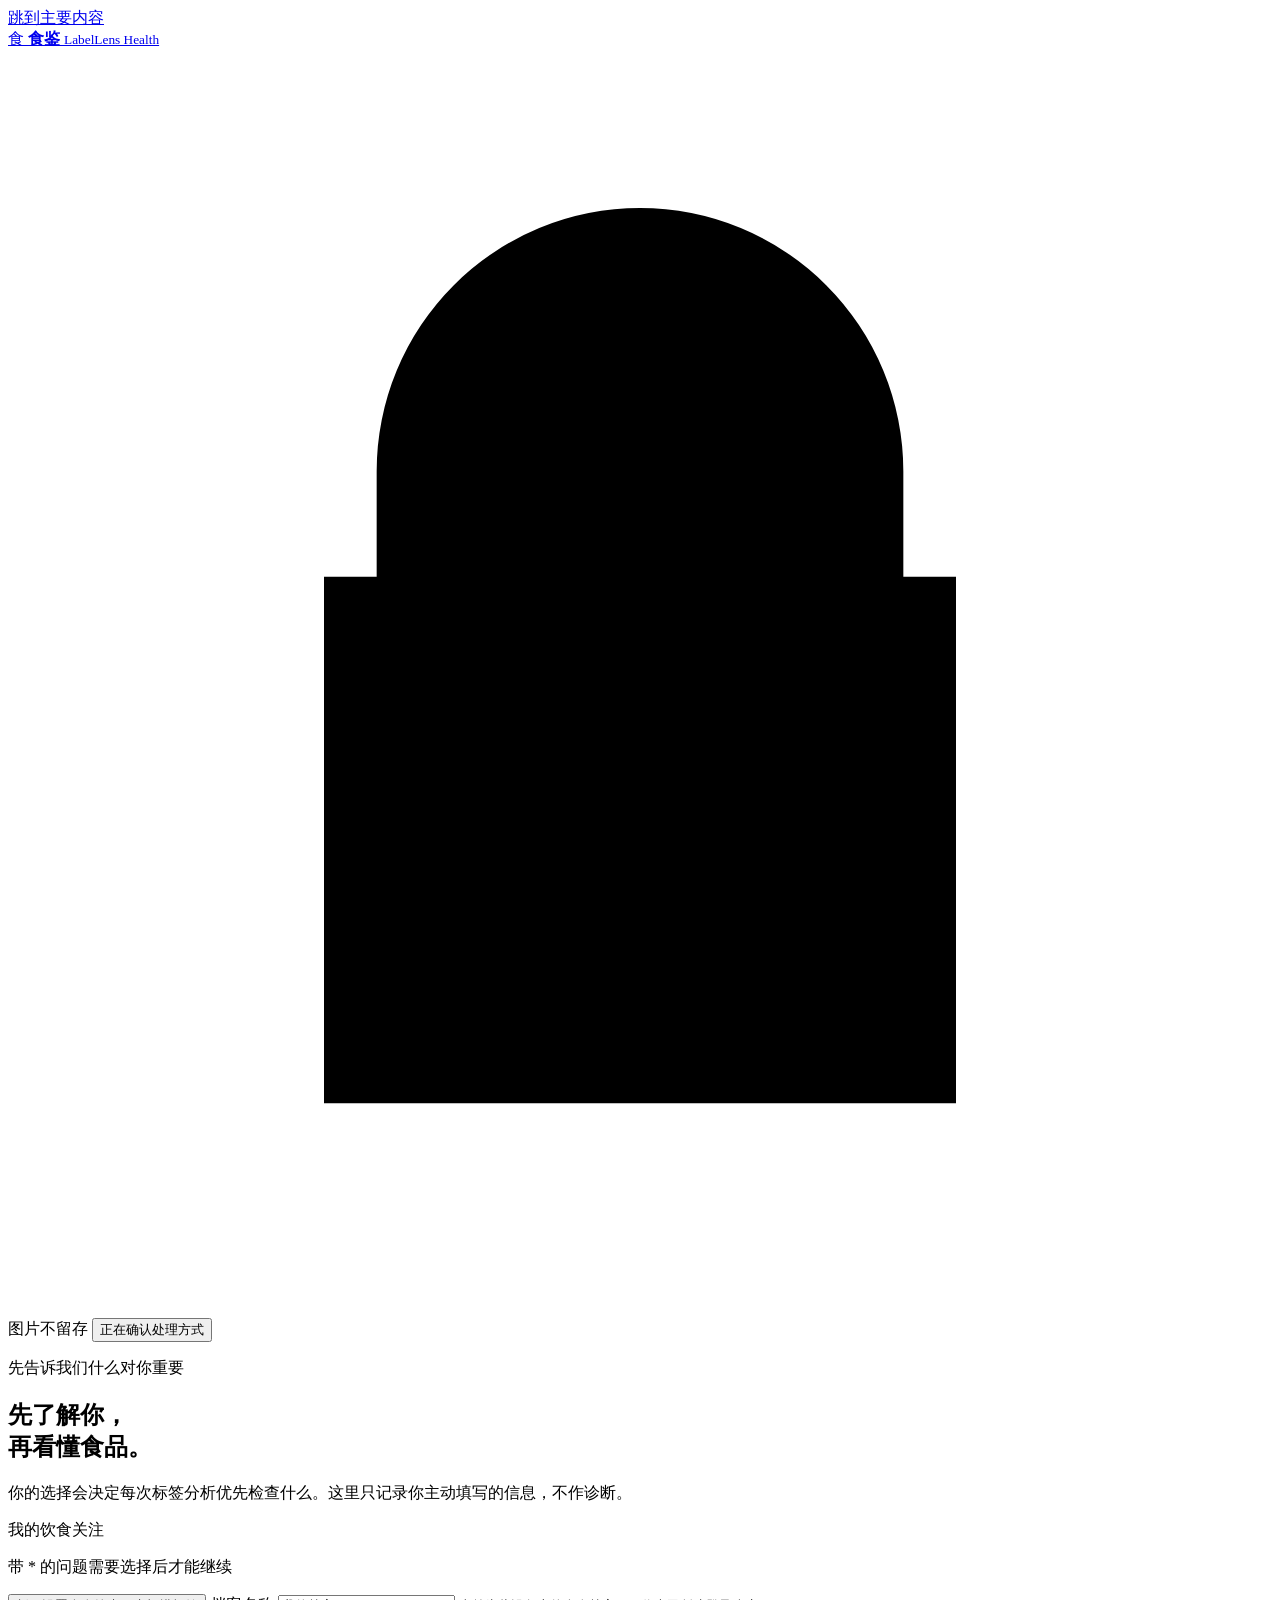
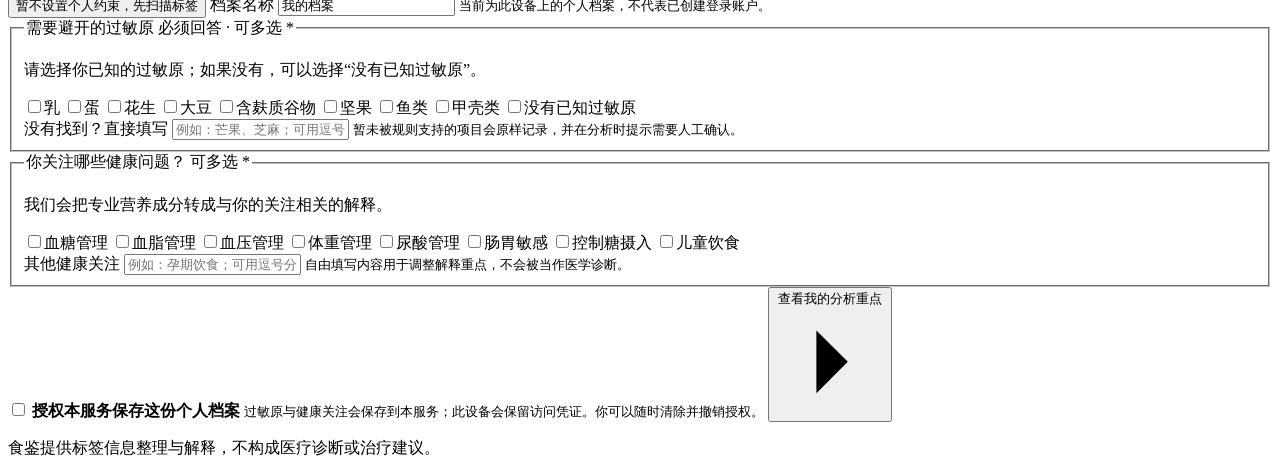
==== commit a9534465: "fix: preserve OCR review progress and clarify evidence" ====
--- a/src/food_label_agent/web/static/index.html
+++ b/src/food_label_agent/web/static/index.html
@@ -13,8 +13,8 @@
     <meta name="description" content="上传食品标签，确认识别文字，再进行基于证据的健康信息解释。">
     <title>食鉴 · 食品标签健康解释</title>
     <link rel="icon" href="/static/favicon.svg" type="image/svg+xml">
-    <link rel="stylesheet" href="/static/styles.css?v=text-issues-1">
-    <script src="/static/app.js?v=text-issues-1" defer></script>
+    <link rel="stylesheet" href="/static/styles.css?v=p1-continuity-1">
+    <script src="/static/app.js?v=p1-continuity-1" defer></script>
   </head>
   <body>
     <a class="skip-link" href="#main-content">跳到主要内容</a>
@@ -29,11 +29,11 @@
       </a>
 
       <div class="topbar-status" aria-label="平台状态">
-        <span class="privacy-mark" data-privacy-status>
+        <span class="privacy-mark" data-privacy-status="compact">
           <svg viewBox="0 0 24 24" aria-hidden="true">
             <path d="M7 10V8a5 5 0 0 1 10 0v2m-11 0h12v10H6V10Zm6 4v3" />
           </svg>
-          图片默认不保存
+          图片不留存
         </span>
         <button class="demo-mark" id="ocr-status" type="button" aria-label="重新检测图片处理方式">正在确认处理方式</button>
       </div>
@@ -232,7 +232,10 @@
 
           <div class="proof-footnotes">
             <p class="proof-note" id="ocr-proof-note"><strong>演示版</strong> · OCR 结果仅用于测试交互</p>
-            <p class="privacy-note" data-privacy-status>图片默认不保存</p>
+            <details class="privacy-disclosure">
+              <summary>数据如何处理</summary>
+              <p class="privacy-note" data-privacy-status="detail">图片默认不保存</p>
+            </details>
           </div>
 
           <div class="error-state" id="error-state" hidden role="alert">
@@ -240,6 +243,17 @@
             <p id="error-message"></p>
             <button class="text-button" id="retry-button" type="button">重新尝试</button>
           </div>
+
+          <section class="resume-draft" id="resume-draft" hidden aria-labelledby="resume-draft-title">
+            <div>
+              <strong id="resume-draft-title">已恢复上次校对草稿</strong>
+              <p id="resume-draft-message">文字草稿已保留在当前标签页；原图没有保存。</p>
+            </div>
+            <div class="resume-draft-actions">
+              <button class="button button--secondary" id="resume-draft-upload" type="button">重新上传原图</button>
+              <button class="text-button" id="discard-draft" type="button">放弃草稿</button>
+            </div>
+          </section>
         </div>
 
         <aside class="review-rail" id="review-rail" aria-labelledby="review-title" hidden>
@@ -247,6 +261,11 @@
             <h2 id="review-title">确认识别文字</h2>
             <span class="review-count" id="review-count">0 项</span>
           </div>
+          <ol class="workflow-progress" id="workflow-progress" aria-label="标签检查进度">
+            <li data-workflow-step="upload"><span>1</span>图片</li>
+            <li data-workflow-step="review"><span>2</span>校对</li>
+            <li data-workflow-step="evaluate"><span>3</span>检查</li>
+          </ol>
 
           <form id="confirmation-form" hidden novalidate>
             <div class="review-priority" role="note">
@@ -499,7 +518,12 @@
                 </div>
                 <span id="alternative-count">尚未查找</span>
               </div>
-              <p class="alternative-intro">系统会先推断替代用途，但只在你确认并点击查找后执行。数据优先来自品牌官网和中国大陆官方旗舰店。候选会逐一重新检查硬性约束；缺少实物背标或同口径营养数据时，只称“同用途备选”，不表示更安全、更健康或可直接购买。</p>
+              <p class="alternative-intro">系统会先推断替代用途，只在你确认并点击查找后执行，再按硬性约束逐件检查。目录优先使用品牌官网和中国大陆官方旗舰店，证据不够的商品不会被包装成推荐。</p>
+              <ul class="alternative-tier-key" aria-label="替代品证据状态说明">
+                <li data-tier="verified"><strong>完整核验</strong><span>同一 SKU 背标已双人核对</span></li>
+                <li data-tier="limited"><strong>证据有限</strong><span>只回答已核对字段</span></li>
+                <li data-tier="review"><strong>待核验</strong><span>缺关键字段，不推荐</span></li>
+              </ul>
               <div class="alternative-target" id="alternative-target">
                 <span>本次替代目标</span>
                 <strong id="alternative-target-name">正在根据标签识别</strong>
@@ -539,7 +563,10 @@
                 </label>
                 <button class="button button--secondary" id="find-alternatives" type="button">确认用途并查找备选</button>
               </div>
-              <p class="alternative-source" id="alternative-source">数据来源将在查找后显示。</p>
+              <details class="alternative-source-disclosure">
+                <summary>查看目录范围与数据来源</summary>
+                <p class="alternative-source" id="alternative-source">数据来源将在查找后显示。</p>
+              </details>
               <p class="alternative-status" id="alternative-status" role="status"></p>
               <div id="alternative-results" hidden>
                 <section class="alternative-decision-summary" id="alternative-decision-summary" aria-labelledby="alternative-decision-title" hidden>
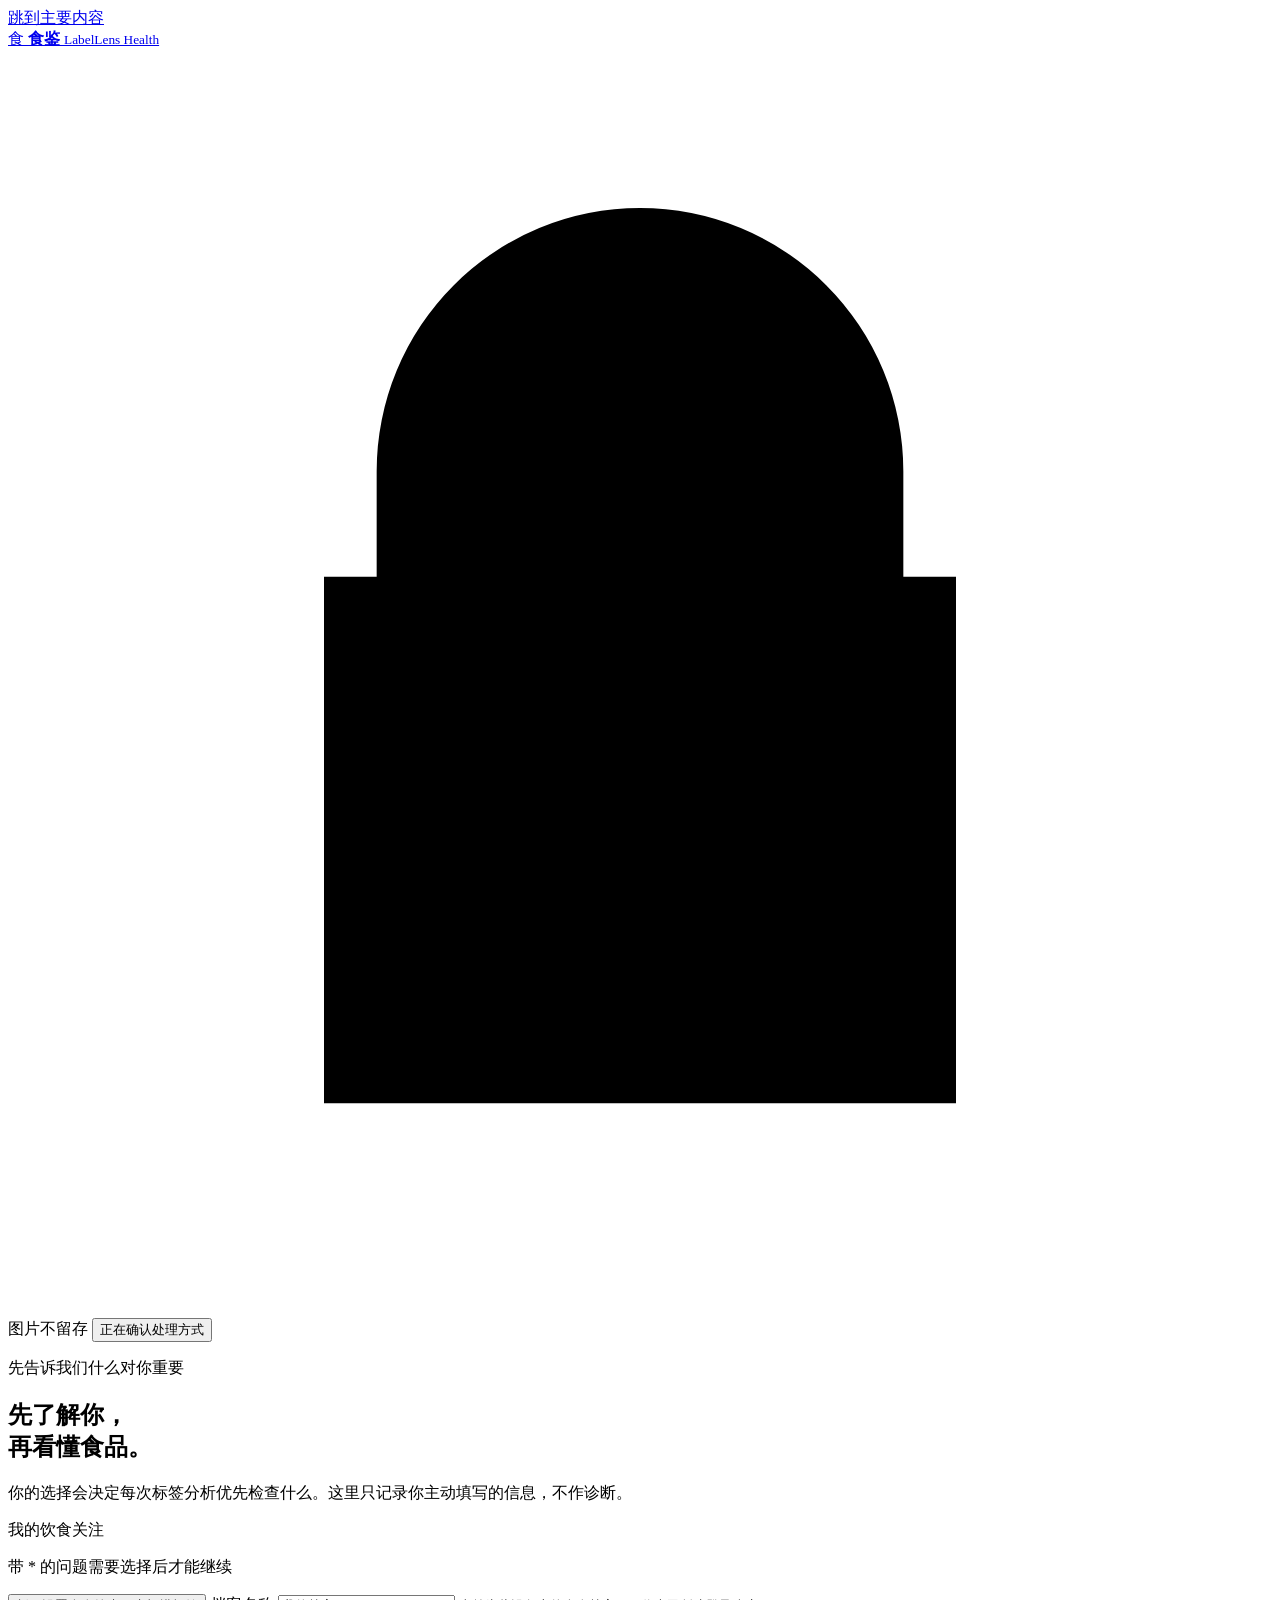
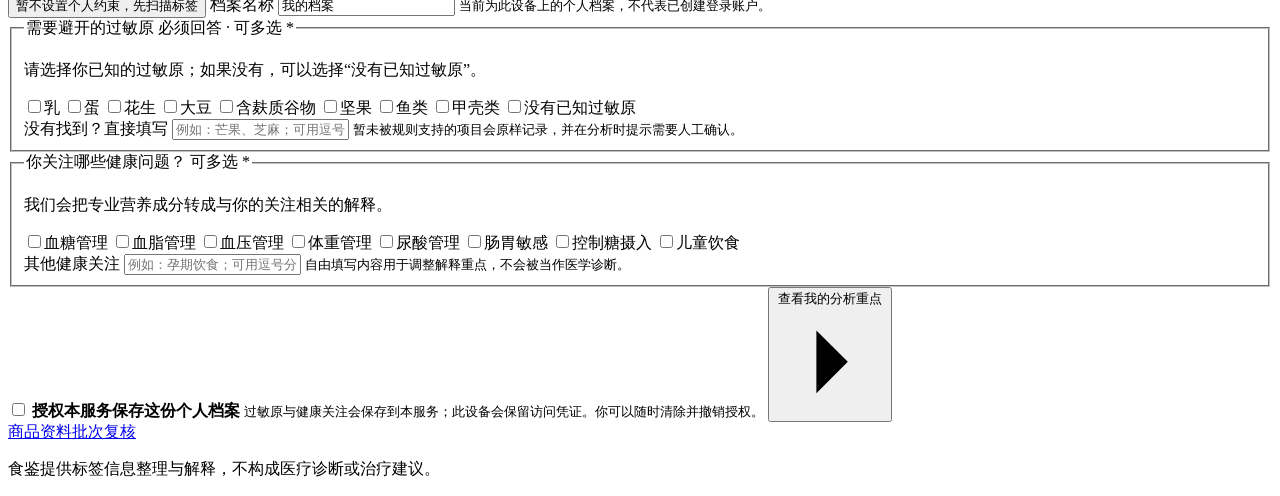
==== commit eb070ea6: "feat: expand product RAG and query-driven evidence completion" ====
--- a/src/food_label_agent/web/static/index.html
+++ b/src/food_label_agent/web/static/index.html
@@ -14,7 +14,7 @@
     <title>食鉴 · 食品标签健康解释</title>
     <link rel="icon" href="/static/favicon.svg" type="image/svg+xml">
     <link rel="stylesheet" href="/static/styles.css?v=p1-continuity-1">
-    <script src="/static/app.js?v=p1-continuity-1" defer></script>
+    <script src="/static/app.js?v=product-rag-2" defer></script>
   </head>
   <body>
     <a class="skip-link" href="#main-content">跳到主要内容</a>
@@ -530,6 +530,11 @@
                 <p id="alternative-target-reason">识别完成后请先确认用途，再手动开始查找。</p>
                 <button class="text-button" id="edit-alternative-target" type="button" aria-expanded="false">识别不对？更改</button>
               </div>
+              <label class="product-query" for="product-retrieval-query">
+                <span>想找什么样的替代品？（选填）</span>
+                <input id="product-retrieval-query" type="text" maxlength="500" placeholder="例如：适合早餐、能直接吃的燕麦片" aria-describedby="product-query-help">
+                <small id="product-query-help">可写“糖比当前更少”或“能直接吃”；比较需有同口径营养数据。过敏禁忌请在个人设置中确认。</small>
+              </label>
               <div class="alternative-controls">
                 <label for="alternative-category" id="alternative-category-correction" hidden>
                   <span>更正替代目标</span>
@@ -563,6 +568,19 @@
                 </label>
                 <button class="button button--secondary" id="find-alternatives" type="button">确认用途并查找备选</button>
               </div>
+              <p id="product-search-intent" class="alternative-source" role="status" hidden></p>
+              <p id="product-retrieval-status" class="alternative-source" role="status" hidden></p>
+              <details id="product-retrieval-evidence" class="alternative-source-disclosure" hidden>
+                <summary>本次匹配的商品资料</summary>
+                <p class="alternative-source">资料匹配不代表通过复核。可推荐结果以本次复核列表为准。</p>
+                <ul id="product-retrieval-list"></ul>
+              </details>
+              <p id="knowledge-freshness" class="alternative-source" role="status">资料时效将在查找后显示。</p>
+              <details class="alternative-source-disclosure" id="knowledge-candidates" hidden>
+                <summary>已发现、待核实的商品</summary>
+                <p class="alternative-source">这些商品尚未通过配料与适用条件核实，不作为推荐。</p>
+                <ul id="knowledge-candidate-list"></ul>
+              </details>
               <details class="alternative-source-disclosure">
                 <summary>查看目录范围与数据来源</summary>
                 <p class="alternative-source" id="alternative-source">数据来源将在查找后显示。</p>
@@ -878,6 +896,7 @@
     </main>
 
     <footer>
+      <a href="/knowledge-review">商品资料批次复核</a>
       <p>食鉴提供标签信息整理与解释，不构成医疗诊断或治疗建议。</p>
     </footer>
 
